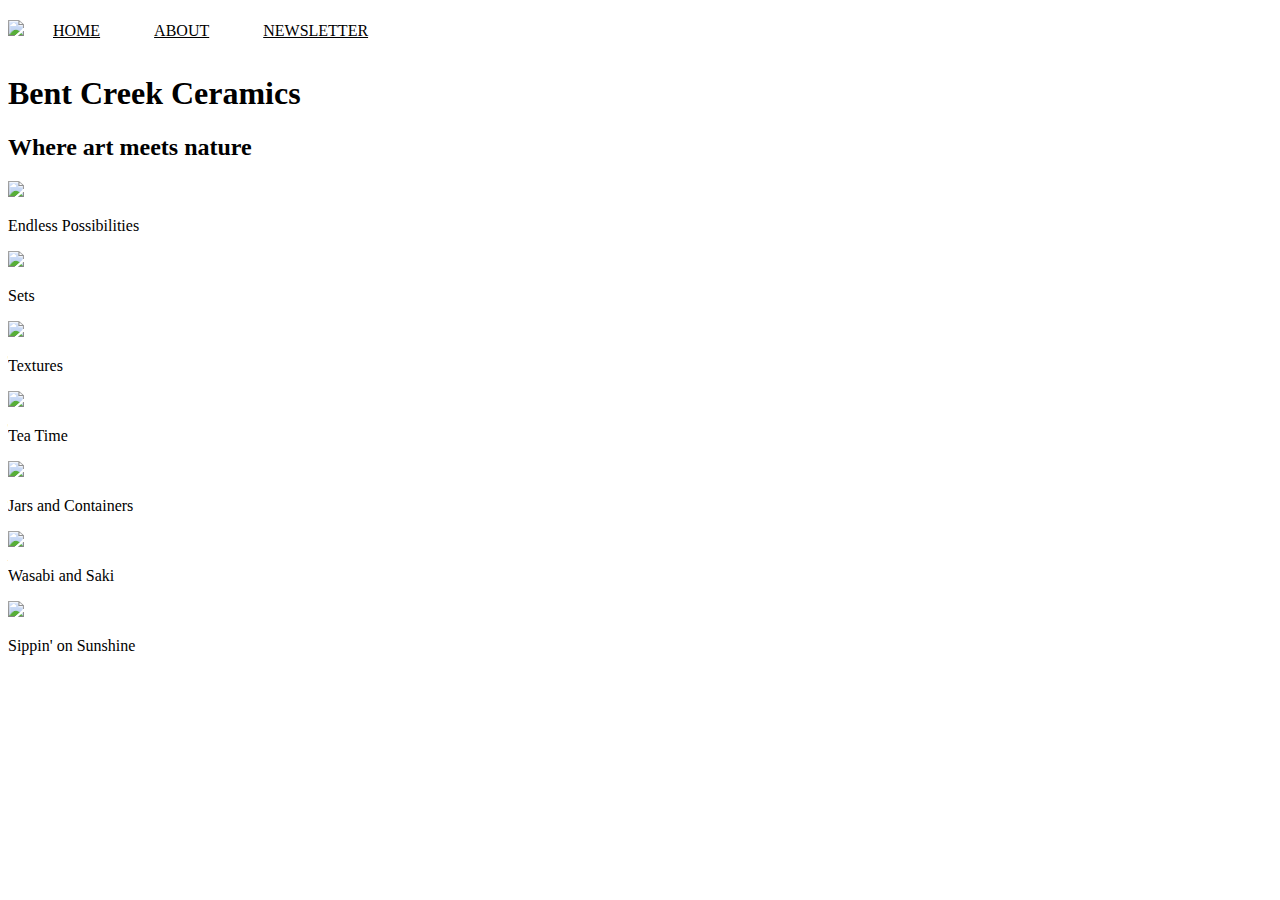
==== index.html @ 2353c99e "init" ====
<!DOCTYPE html>
<html>
<head>
    <meta charset="UTF-8">
    <title>Bent Creek Ceramics</title>
    <link href="https://fonts.googleapis.com/css?family=Merriweather:300,300i,400,400i,700|Roboto:300,300i,400,400i" rel="stylesheet">
    <link href= "styles.css" rel="stylesheet">
</head>

<body> 
    <div class="topnav" id="myTopnav">
        <img src = "/Users/erinwoody/TheIronYard/Week1/week-one-project/optimized/bent-creek-logo.png">
        <a href="#home">Home</a>
        <a href="#about">About</a>
        <a href="#newsletter">Newsletter</a>
    </div>
    
    <h1>Bent Creek Ceramics</h1>
    <h2>Where art meets nature</h2>

    <div class="image1" id="myImage1">
        <img src ="/Users/erinwoody/TheIronYard/Week1/week-one-project/optimized/product-1.jpg">
        <p>Endless Possibilities</p>
    </div>

    <div class="image2" id="myImage2">
        <img src ="/Users/erinwoody/TheIronYard/Week1/week-one-project/optimized/product-2.jpg">
        <p>Sets</p>
    </div>

    <div class="image3" id="myImage3">
        <img src ="/Users/erinwoody/TheIronYard/Week1/week-one-project/optimized/product-3.jpg">
        <p>Textures</p>
    </div>

    <div class="image4" id="myImage4">
        <img src ="/Users/erinwoody/TheIronYard/Week1/week-one-project/optimized/product-4.jpg">
        <p>Tea Time</p>
    </div>

    <div class="image5" id="myImage5">
        <img src ="/Users/erinwoody/TheIronYard/Week1/week-one-project/optimized/product-5.jpg">
        <p>Jars and Containers</p>
    </div>

    <div class="image6" id="myImage6">
        <img src ="/Users/erinwoody/TheIronYard/Week1/week-one-project/optimized/product-6.jpg">
        <p>Wasabi and Saki</p>
    </div>

    <div class="image7" id="myImage7">
        <img src ="/Users/erinwoody/TheIronYard/Week1/week-one-project/optimized/product-7.jpg">
        <p>Sippin' on Sunshine</p>
    </div>






















    

</body>
</html>
---- styles.css ----
/* font-family: 'Merriweather', serif;
font-family: 'Roboto', sans-serif; */

.topnav {
    background-color: white;
}

a:link {
    color: black;
    padding: 14px 25px;
    text-align: center; 
    display: inline-block;
    text-decoration: underline;
    text-transform: uppercase;

}

a:visited {
    color: #A09282;
}
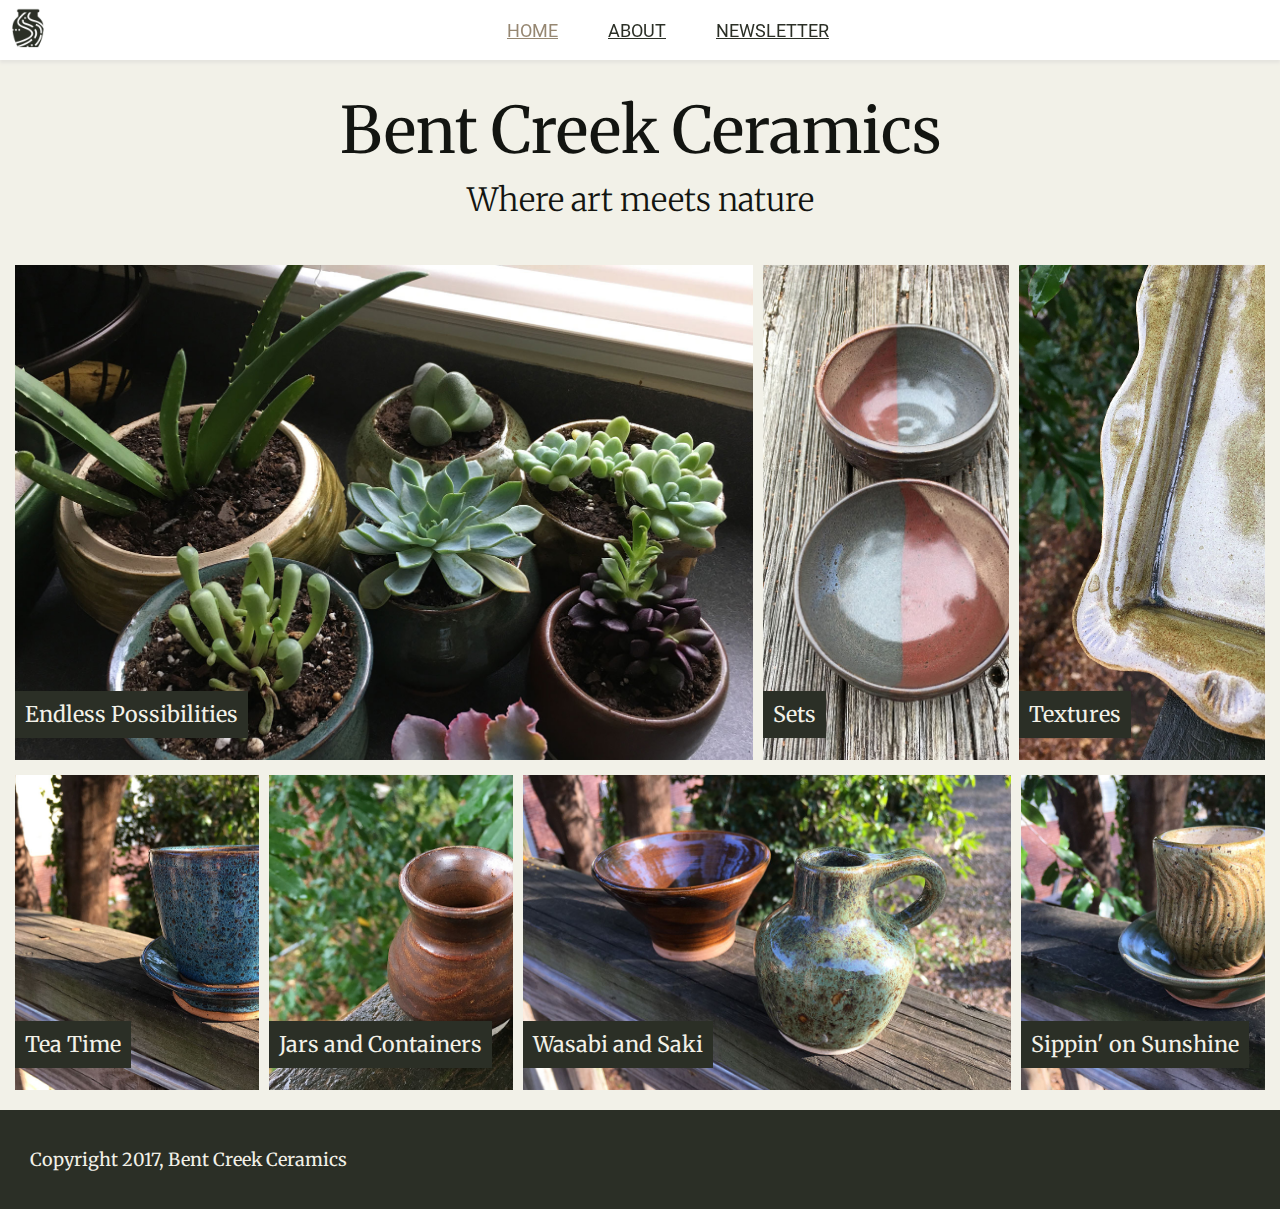
==== commit 230ba1b6: "added about and newsletter" ====
--- a/index.html
+++ b/index.html
@@ -1,80 +1,64 @@
 <!DOCTYPE html>
 <html>
+
 <head>
     <meta charset="UTF-8">
     <title>Bent Creek Ceramics</title>
     <link href="https://fonts.googleapis.com/css?family=Merriweather:300,300i,400,400i,700|Roboto:300,300i,400,400i" rel="stylesheet">
-    <link href= "styles.css" rel="stylesheet">
+    <link rel="stylesheet" type="text/css" href="styles.css">
+    <link rel="shortcut icon" href="images/favicon.png">
 </head>
 
-<body> 
-    <div class="topnav" id="myTopnav">
-        <img src = "/Users/erinwoody/TheIronYard/Week1/week-one-project/optimized/bent-creek-logo.png">
-        <a href="#home">Home</a>
-        <a href="#about">About</a>
-        <a href="#newsletter">Newsletter</a>
+<body>
+    <div class="container">
+        <header>
+            <nav class="nav-bar">
+                <div class="nav-logo">
+                    <img src="images/bent-creek-logo.png" id="logo" alt="logo">
+                </div>
+                <div class="nav-links">
+                    <a class="selected" href="index.html">Home</a>
+                    <a href="about.html">About</a>
+                    <a href="newsletter.html">Newsletter</a>
+                </div>
+            </nav>
+        </header>
+        <div class="main-content">
+            <h1>Bent Creek Ceramics</h1>
+
+            <h2>Where art meets nature</h2>
+            <div class="product-images">
+                <div class="row">
+                    <div class="box" id="product-1">
+                        <p>Endless Possibilities</p>
+                    </div>
+                    <div class="box" id="product-2">
+                        <p>Sets</p>
+                    </div>
+                    <div class="box" id="product-3">
+                        <p>Textures</p>
+                    </div>
+                </div>
+                <div class="row">
+                    <div class="sm-box" id="product-4">
+                        <p>Tea Time</p>
+                    </div>
+                    <div class="sm-box" id="product-5">
+                        <p>Jars and Containers</p>
+                    </div>
+                    <div class="sm-box" id="product-6">
+                        <p>Wasabi and Saki</p>
+                    </div>
+                    <div class="sm-box" id="product-7">
+                        <p>Sippin' on Sunshine</p>
+                    </div>
+                </div>
+            </div>
+        </div>
     </div>
-    
-    <h1>Bent Creek Ceramics</h1>
-    <h2>Where art meets nature</h2>
-
-    <div class="image1" id="myImage1">
-        <img src ="/Users/erinwoody/TheIronYard/Week1/week-one-project/optimized/product-1.jpg">
-        <p>Endless Possibilities</p>
+    <footer>
+        <p>Copyright 2017, Bent Creek Ceramics</p>
+    </footer>
     </div>
-
-    <div class="image2" id="myImage2">
-        <img src ="/Users/erinwoody/TheIronYard/Week1/week-one-project/optimized/product-2.jpg">
-        <p>Sets</p>
-    </div>
-
-    <div class="image3" id="myImage3">
-        <img src ="/Users/erinwoody/TheIronYard/Week1/week-one-project/optimized/product-3.jpg">
-        <p>Textures</p>
-    </div>
-
-    <div class="image4" id="myImage4">
-        <img src ="/Users/erinwoody/TheIronYard/Week1/week-one-project/optimized/product-4.jpg">
-        <p>Tea Time</p>
-    </div>
-
-    <div class="image5" id="myImage5">
-        <img src ="/Users/erinwoody/TheIronYard/Week1/week-one-project/optimized/product-5.jpg">
-        <p>Jars and Containers</p>
-    </div>
-
-    <div class="image6" id="myImage6">
-        <img src ="/Users/erinwoody/TheIronYard/Week1/week-one-project/optimized/product-6.jpg">
-        <p>Wasabi and Saki</p>
-    </div>
-
-    <div class="image7" id="myImage7">
-        <img src ="/Users/erinwoody/TheIronYard/Week1/week-one-project/optimized/product-7.jpg">
-        <p>Sippin' on Sunshine</p>
-    </div>
-
-
-
-
-
-
-
-
-
-
-
-
-
-
-
-
-
-
-
-
-
-
-    
-
 </body>
-</html>+</html>
--- a/styles.css
+++ b/styles.css
@@ -1,21 +1,395 @@
-/* font-family: 'Merriweather', serif;
-font-family: 'Roboto', sans-serif; */
+body {
+            background-color: #F2F1E8;
+            color: #131511;
+            margin: 60px auto 0 auto;
+            font-family: 'Roboto', sans-serif;
+            font-family: 'Merriweather', serif;
+            height: 100%;
+            font-size: 18px;
+        }
+        
+        .container {
+            /* flexbox goes here */
+            display: flex;
+            flex-direction: column;
+            flex-wrap: wrap;
+        }
+        /* HEADER AND NAV BAR STYLES HERE */
+        
+        header {
+            display: flex;
+            margin: 0;
+            width: 100%;
+        }
+        
+        nav {
+            /* offset-x | offset-y | blur-radius | color */
+            box-shadow: 0px 3px 3px #E5E4DF;
+        }
+        
+        .nav-bar {
+            background-color: #FFFFFF;
+            display: flex;
+            justify-content: space-between;
+            height: 60px;
+            flex: 1;
+            font-family: 'Roboto', sans-serif;
+            position: fixed;
+            top: 0;
+            width: 100%;
+        }
+        
+        .nav-bar a {
+            color: #2B2F26;
+            padding: 20px 25px;
+            text-transform: uppercase;
+        }
+        
+        .nav-logo img {
+            align-self: center;
+            width: 40px;
+            height: 40px;
+            margin: .5rem;
+        }
+        
+        .nav-bar a:hover {
+            transition: color 1s ease;
+            color: #CD5D67;
+        }
+        
+        a, a.selected, a:active {
+            color: #968772;
+        }
+        
+        .nav-links {
+            display: flex;
+            justify-content: center;
+            flex: 1;
+        }
+        /* HOME PAGE STYLING */
+        
+        .main-content h1, h2 {
+            width: 100%;
+            display: flex;
+            justify-content: center;
+        }
+        
+        h1 {
+            font-size: 4rem;
+            text-align: center;
+            font-weight: 400;
+            margin: 0 auto;
+            padding-top: 30px;
+            padding-bottom: 10px;
+        }
+        
+        h2 {
+            font-size: 2rem;
+            text-align: center;
+            font-weight: 200;
+            margin: 0 auto;
+            padding-bottom: 30px;
+        }
+        
+        .product-images p {
+            background-color: #2B2F26;
+            color: #F2F1E8;
+            padding: 10px;
+            align-self: flex-end;
+            font-size: 1.2em;
+        }
+        
+        #product-1 {
+            background-image: url(images/product-1.jpg);
+            background-size: cover;
+        }
+        
+        #product-2 {
+            background-image: url(images/product-2.jpg);
+            background-size: cover;
+        }
+        
+        #product-3 {
+            background-image: url(images/product-3.jpg);
+            background-size: cover;
+        }
+        
+        #product-4 {
+            background-image: url(images/product-4.jpg);
+            background-size: cover;
+        }
+        
+        #product-5 {
+            background-image: url(images/product-5.jpg);
+            background-size: cover;
+        }
+        
+        #product-6 {
+            background-image: url(images/product-6.jpg);
+            background-size: cover;
+        }
+        
+        #product-7 {
+            background-image: url(images/product-7.jpg);
+            background-size: cover;
+        }
+        
+        .product-images {
+            box-sizing: border-box;
+            width: 100%;
+            margin: 0 auto;
+            padding: 10px;
+        }
+        
+        .product-images .row {
+            display: flex;
+            justify-content: space-between;
+            margin-bottom: 5px;
+        }
+        
+        .box {
+            display: flex;
+            flex: 1;
+            height: 55vh;
+            margin: 5px;
+        }
+        
+        .box:first-child {
+            flex: 3;
+        }
+        
+        .sm-box {
+            display: flex;
+            flex: 1;
+            height: 35vh;
+            margin: 5px;
+        }
+        
+        .sm-box:nth-child(3) {
+            flex: 2;
+        }
+        /* ABOUT STYLES */
+        
+        .about-container h3 {
+            font-weight: lighter;
+            font-size: 30px;
+            margin: 40px 0 10px 0;
+        }
+        
+        .about-container:first-child h1 {
+            margin: 40px 0 60px 0;
+        }
+        
+        .sec1, .sec2, .sec3, .sec4 {
+            width: 65%;
+            margin: 0 auto;
+            line-height: 2.5rem;
+            font-size: 18.6px;
+        }
+        
+        .birdhouse img {
+            float: left;
+            margin: 10px 30px 20px 0;
+        }
+        
+        .sec1 a:hover {
+            transition: color .5s ease;
+            color: #967343;
+        }
+        
+        blockquote {
+            display: inline-block;
+            text-align: left;
+            width: 88%;
+            margin: 0 auto;
+            font-style: italic;
+            border-left: 2px solid #968772;
+            padding-left: 25px;
+            font-size: 18px;
+        }
+        
+        section h1 {
+            background-image: url(images/background-3.jpg);
+            color: white;
+            background-size: cover;
+            height: 40vh;
+            display: flex;
+            justify-content: center;
+            align-items: center;
+            background-position-y: -115px;
+            background-attachment: fixed;
+            background-position: center;
+            background-repeat: no-repeat;
+            background-size: cover;
+        }
+        
+        #stretch-image {
+            margin: 20px auto 10px auto;
+        }
+        
+        .sec2 {
+            padding: 10px;
+        }
+        
+        .sec2 p, .sec3 h1 {
+            margin: 0 auto;
+        }
+        
+        .facilities {
+            margin: 0 auto;
+            width: 65%;
+        }
+        
+        .sec3 {
+            display: flex;
+            flex-flow: row wrap;
+            height: 40vh;
+        }
+        
+        .sec3 p:first-child {
+            flex: 4;
+            height: 100%;
+            margin: 0 auto;
+            padding: 0 10px 0 0;
+            text-align: left;
+        }
+        
+        .sec3 aside {
+            display: flex;
+            flex-direction: column;
+            flex-wrap: wrap;
+            flex: 1;
+            align-self: center;
+            margin: 0 auto;
+            height: 90%;
+            width: 65%;
+        }
+        
+        .sec3 aside p {
+            font-size: 12px;
+            margin: 5px 5px;
+            line-height: 1.4rem;
+            width: 160px;
+            align-self: center;
+        }
+        
+        .sec3 aside img {
+            margin: 0 auto;
+            padding: 10px;
+        }
+        
+        .sec4 {
+            margin: 0 auto 50px auto;
+        }
+        
+        .sec4 h3 {
+            margin-top: 10px;
+        }
+        
+        table {
+            border-collapse: collapse;
+        }
+        
+        table, th, td {
+            border: 1px solid black;
+            padding: 10px;
+        }
+        
+        table tr:first-child {
+            text-align: center;
+        }
+        
+        table tr:nth-child(even) {
+            background-color: #E8E0D0;
+        }
+        /* NEWSLETTER STYLES */
+        
+        @viewport {
+            min-height: 60vh;
+        }
+        
+        #news-body {
+            background-image: url("images/background-2.jpg");
+            background-size: cover;
+            background-repeat: no-repeat;
+            display: flex;
+            height: 91.5vh;
+            flex-direction: column;
+        }
+        
+        .news {
+            height: 65vh;
+            width: 80%;
+            display: flex;
+            justify-content: center;
+            align-items: center;
+            margin: 0 auto;
+        }
+        
+        .news-container {
+            flex: 1;
+        }
+        
+        .form {
+            background-color: white;
+            display: flex;
+            flex-direction: column;
+            justify-content: center;
+            align-self: center;
+            width: 60%;
+            text-align: center;
+            margin: 0 auto;
+            padding: 15px 15px 0 15px;
+            height: 50vh;
+        }
+        
+        .form h1 {
+            font-weight: lighter;
+            font-size: 30px;
+            padding-top: 10px;
+        }
+        
+        .form p {
+            font-size: 20px;
+            margin: 10px auto;
+        }
+        
+        input {
+            border: none;
+            border-bottom: 2px solid #968772;
+            padding: 20px 0 0 0;
+            outline: none;
+            margin: 10px 0 0 0;
+            font-size: 18px;
+            width: 93%;
+            align-self: center;
+        }
+        
+        input:focus {
+            border: none;
+            border-bottom: 2px solid #967343;
+            outline: none;
+            transition: color 1s ease;
+        }
+        
+        input#signupButton {
+            background-color: #968772;
+            color: #F2F1E8;
+            width: 130px;
+            padding: 15px;
+            margin: 30px auto 0 auto;
+        }
+        
+        input#signupButton:hover {
+            background-color: #967343;
+            color: #FFFFFF;
+        }
+        /* footer styles */
+        
+        footer {
+            background-color: #2B2F26;
+            color: #F2F1E8;
+            padding: 20px;
+            padding-left: 30px;
+        }
 
-.topnav {
-    background-color: white;
-}
-
-a:link {
-    color: black;
-    padding: 14px 25px;
-    text-align: center; 
-    display: inline-block;
-    text-decoration: underline;
-    text-transform: uppercase;
-
-}
-
-a:visited {
-    color: #A09282;
-}
-
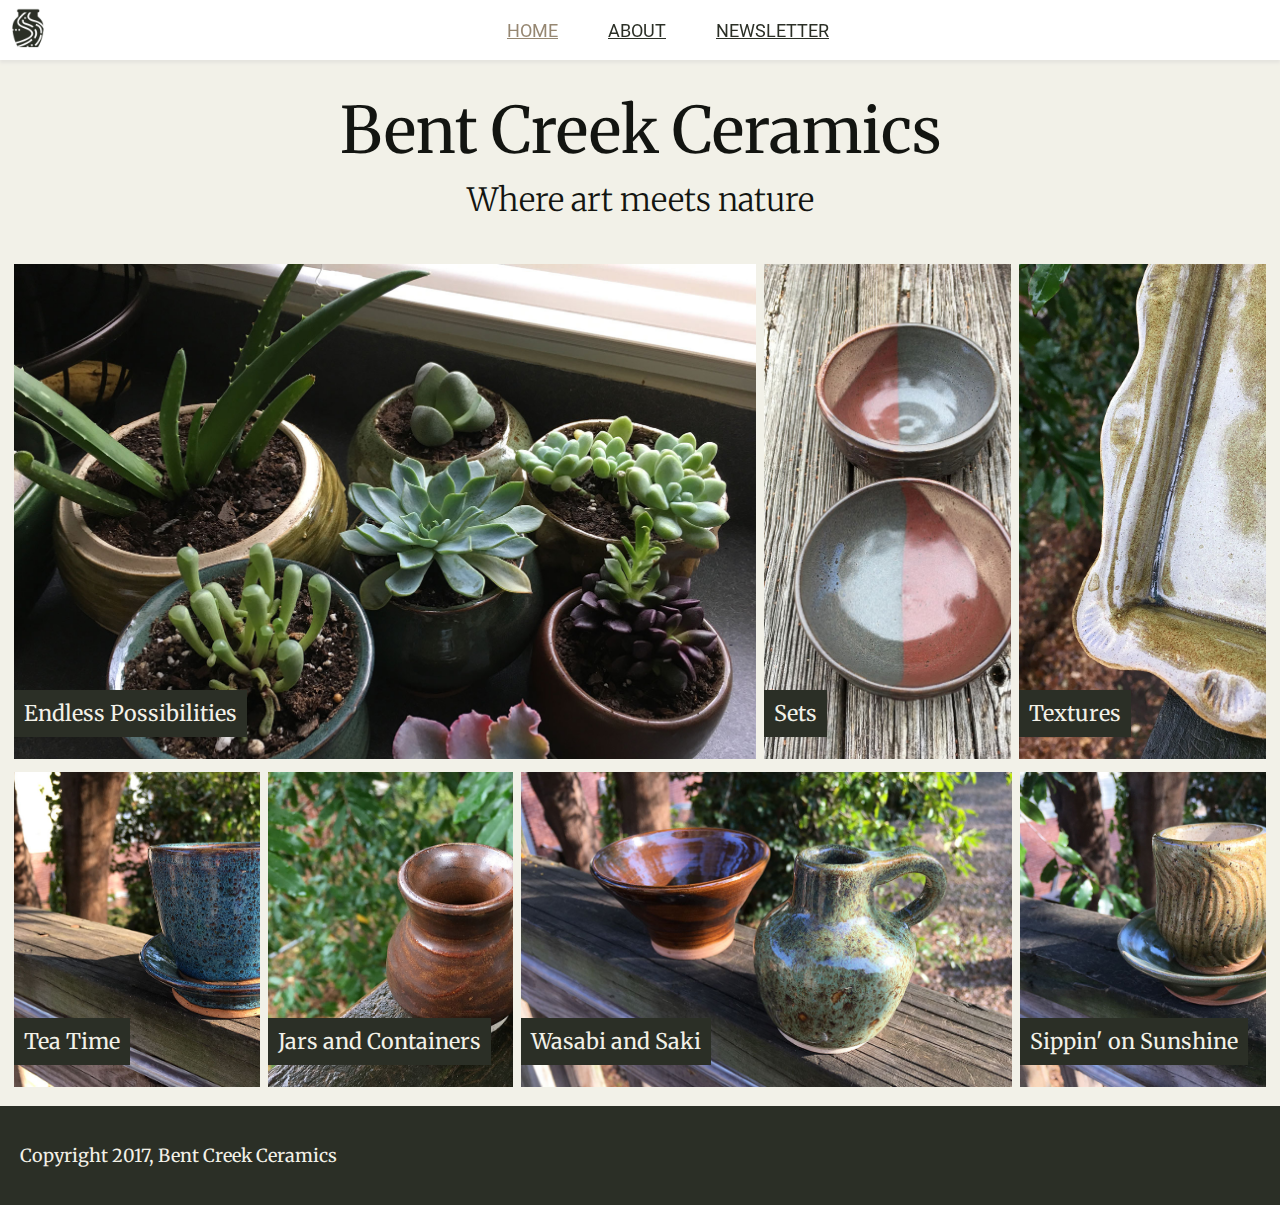
==== commit a0c239ad: "css changes" ====
--- a/index.html
+++ b/index.html
@@ -23,42 +23,45 @@
                 </div>
             </nav>
         </header>
+
         <div class="main-content">
+
             <h1>Bent Creek Ceramics</h1>
+            <h2>Where art meets nature</h2>
 
-            <h2>Where art meets nature</h2>
             <div class="product-images">
                 <div class="row">
-                    <div class="box" id="product-1">
+                    <div class="box1" id="image1">
                         <p>Endless Possibilities</p>
                     </div>
-                    <div class="box" id="product-2">
+                    <div class="box1" id="image2">
                         <p>Sets</p>
                     </div>
-                    <div class="box" id="product-3">
+                    <div class="box1" id="image3">
                         <p>Textures</p>
                     </div>
                 </div>
+
                 <div class="row">
-                    <div class="sm-box" id="product-4">
+                    <div class="box2" id="image4">
                         <p>Tea Time</p>
                     </div>
-                    <div class="sm-box" id="product-5">
+                    <div class="box2" id="image5">
                         <p>Jars and Containers</p>
                     </div>
-                    <div class="sm-box" id="product-6">
+                    <div class="box2" id="image6">
                         <p>Wasabi and Saki</p>
                     </div>
-                    <div class="sm-box" id="product-7">
+                    <div class="box2" id="image7">
                         <p>Sippin' on Sunshine</p>
                     </div>
                 </div>
             </div>
         </div>
     </div>
-    <footer>
-        <p>Copyright 2017, Bent Creek Ceramics</p>
-    </footer>
-    </div>
-</body>
+            <footer>
+                <p>Copyright 2017, Bent Creek Ceramics</p>
+            </footer>
+        </div>
+    </body>
 </html>
--- a/styles.css
+++ b/styles.css
@@ -1,41 +1,45 @@
-body {
+        body {
             background-color: #F2F1E8;
             color: #131511;
             margin: 60px auto 0 auto;
+            font-size: 18px;
+            height: 100%;
             font-family: 'Roboto', sans-serif;
             font-family: 'Merriweather', serif;
-            height: 100%;
-            font-size: 18px;
         }
         
         .container {
-            /* flexbox goes here */
-            display: flex;
+            display: flex;
+            flex-wrap: wrap;
             flex-direction: column;
-            flex-wrap: wrap;
-        }
-        /* HEADER AND NAV BAR STYLES HERE */
+        }
         
         header {
+            width: 100%;
             display: flex;
             margin: 0;
-            width: 100%;
         }
         
         nav {
-            /* offset-x | offset-y | blur-radius | color */
             box-shadow: 0px 3px 3px #E5E4DF;
         }
+
+        .nav-logo img {
+            align-self: center;
+            margin: .5rem;
+            height: 40px;
+            width: 40px;
+        }
         
         .nav-bar {
+            display: flex;
+            justify-content: space-between;
+            top: 0;
+            flex: 1;
+            font-family: 'Roboto', sans-serif;
+            height: 60px;
+            position: fixed;
             background-color: #FFFFFF;
-            display: flex;
-            justify-content: space-between;
-            height: 60px;
-            flex: 1;
-            font-family: 'Roboto', sans-serif;
-            position: fixed;
-            top: 0;
             width: 100%;
         }
         
@@ -45,28 +49,21 @@
             text-transform: uppercase;
         }
         
-        .nav-logo img {
-            align-self: center;
-            width: 40px;
-            height: 40px;
-            margin: .5rem;
-        }
-        
+        .nav-links {
+            display: flex;
+            flex: 1;
+            justify-content: center;
+        }
+
         .nav-bar a:hover {
+            color: #CD5D67;
             transition: color 1s ease;
-            color: #CD5D67;
         }
         
         a, a.selected, a:active {
             color: #968772;
         }
         
-        .nav-links {
-            display: flex;
-            justify-content: center;
-            flex: 1;
-        }
-        /* HOME PAGE STYLING */
         
         .main-content h1, h2 {
             width: 100%;
@@ -75,122 +72,120 @@
         }
         
         h1 {
+            font-weight: 400;
+            margin: 0 auto;
             font-size: 4rem;
             text-align: center;
-            font-weight: 400;
-            margin: 0 auto;
             padding-top: 30px;
             padding-bottom: 10px;
         }
         
         h2 {
+            font-weight: 200;
             font-size: 2rem;
             text-align: center;
-            font-weight: 200;
             margin: 0 auto;
             padding-bottom: 30px;
+        }
+        
+            /* Images  */
+        
+        #image1 {
+            background-image: url(images/product-1.jpg);
+            background-size: cover;
+        }
+        
+        #image2 {
+            background-image: url(images/product-2.jpg);
+            background-size: cover;
+        }
+        
+        #image3 {
+            background-image: url(images/product-3.jpg);
+            background-size: cover;
+        }
+        
+        #image4 {
+            background-image: url(images/product-4.jpg);
+            background-size: cover;
+        }
+        
+        #image5 {
+            background-image: url(images/product-5.jpg);
+            background-size: cover;
+        }
+        
+        #image6 {
+            background-image: url(images/product-6.jpg);
+            background-size: cover;
+        }
+        
+        #image7 {
+            background-image: url(images/product-7.jpg);
+            background-size: cover;
         }
         
         .product-images p {
             background-color: #2B2F26;
+            font-size: 1.2em;
+            align-self: flex-end;
+            padding: 10px;
             color: #F2F1E8;
-            padding: 10px;
-            align-self: flex-end;
-            font-size: 1.2em;
-        }
-        
-        #product-1 {
-            background-image: url(images/product-1.jpg);
-            background-size: cover;
-        }
-        
-        #product-2 {
-            background-image: url(images/product-2.jpg);
-            background-size: cover;
-        }
-        
-        #product-3 {
-            background-image: url(images/product-3.jpg);
-            background-size: cover;
-        }
-        
-        #product-4 {
-            background-image: url(images/product-4.jpg);
-            background-size: cover;
-        }
-        
-        #product-5 {
-            background-image: url(images/product-5.jpg);
-            background-size: cover;
-        }
-        
-        #product-6 {
-            background-image: url(images/product-6.jpg);
-            background-size: cover;
-        }
-        
-        #product-7 {
-            background-image: url(images/product-7.jpg);
-            background-size: cover;
-        }
-        
-        .product-images {
-            box-sizing: border-box;
-            width: 100%;
-            margin: 0 auto;
-            padding: 10px;
-        }
-        
+        }
+
         .product-images .row {
             display: flex;
             justify-content: space-between;
             margin-bottom: 5px;
         }
-        
-        .box {
+
+        .product-images {
+            padding: 10px;
+            width: 100%;
+            box-sizing: border-box;
+            margin: 0 auto;
+        }
+        
+        .box1 {
             display: flex;
             flex: 1;
             height: 55vh;
-            margin: 5px;
-        }
-        
-        .box:first-child {
+            margin: 4px;
+        }
+        
+        .box1:first-child {
             flex: 3;
         }
         
-        .sm-box {
+        .box2 {
             display: flex;
             flex: 1;
             height: 35vh;
-            margin: 5px;
-        }
-        
-        .sm-box:nth-child(3) {
+            margin: 4px;
+        }
+        
+        .box2:nth-child(3) {
             flex: 2;
         }
-        /* ABOUT STYLES */
+        /* ~~~~~~~~~~~~~~~~~~~~~~~~~~~~~~~~~About~~~~~~~~~~~~~~~~~~~~~~~~~~~~~~~~~~~~~~~~~~~~ */
+        
+        .section1, .section2, .section3, .section4 {
+            width: 65%;
+            font-size: 18px;
+            line-height: 2.5rem;
+            margin: 0 auto;
+        }
+        
+        .about-container:first-child h1 {
+            margin: 40px 0 60px 0;
+        }
         
         .about-container h3 {
+            margin: 40px 0 10px 0;
             font-weight: lighter;
             font-size: 30px;
-            margin: 40px 0 10px 0;
-        }
-        
-        .about-container:first-child h1 {
-            margin: 40px 0 60px 0;
-        }
-        
-        .sec1, .sec2, .sec3, .sec4 {
-            width: 65%;
-            margin: 0 auto;
-            line-height: 2.5rem;
-            font-size: 18.6px;
-        }
-        
-        .birdhouse img {
-            float: left;
-            margin: 10px 30px 20px 0;
-        }
+        }
+        
         
         .sec1 a:hover {
             transition: color .5s ease;
@@ -198,40 +193,45 @@
         }
         
         blockquote {
+            font-size: 18px;
             display: inline-block;
             text-align: left;
             width: 88%;
-            margin: 0 auto;
+            padding-left: 25px;
+            margin: 0 auto;
+            border-left: 2px solid #968772;
             font-style: italic;
-            border-left: 2px solid #968772;
-            padding-left: 25px;
-            font-size: 18px;
         }
         
         section h1 {
             background-image: url(images/background-3.jpg);
             color: white;
-            background-size: cover;
             height: 40vh;
-            display: flex;
-            justify-content: center;
-            align-items: center;
-            background-position-y: -115px;
-            background-attachment: fixed;
+            background-size: cover;
             background-position: center;
             background-repeat: no-repeat;
-            background-size: cover;
-        }
-        
-        #stretch-image {
+            background-attachment: fixed;
+            background-size: cover;
+            display: flex;
+            background-position-y: -115px;
+            justify-content: center;
+            align-items: center;
+        }
+        
+        .birdhouse img {
+            margin: 10px 30px 20px 0;
+            float: left;
+        }
+
+        #img {
             margin: 20px auto 10px auto;
         }
         
-        .sec2 {
-            padding: 10px;
-        }
-        
-        .sec2 p, .sec3 h1 {
+        .section2 {
+            padding: 10px;
+        }
+        
+        .section2 p, .section3 h1 {
             margin: 0 auto;
         }
         
@@ -240,156 +240,156 @@
             width: 65%;
         }
         
-        .sec3 {
+        .section3 {
             display: flex;
             flex-flow: row wrap;
             height: 40vh;
         }
         
-        .sec3 p:first-child {
+        .section3 p:first-child {
             flex: 4;
+            text-align: left;
             height: 100%;
-            margin: 0 auto;
             padding: 0 10px 0 0;
-            text-align: left;
-        }
-        
-        .sec3 aside {
+            margin: 0 auto;
+        }
+        
+        .section3 aside {
             display: flex;
             flex-direction: column;
             flex-wrap: wrap;
             flex: 1;
-            align-self: center;
-            margin: 0 auto;
+            width: 65%;
             height: 90%;
-            width: 65%;
-        }
-        
-        .sec3 aside p {
+            align-self: center;
+            margin: 0 auto;
+        }
+        
+        .section3 aside p {
             font-size: 12px;
+            align-self: center;
             margin: 5px 5px;
+            width: 160px;
             line-height: 1.4rem;
-            width: 160px;
-            align-self: center;
-        }
-        
-        .sec3 aside img {
-            margin: 0 auto;
-            padding: 10px;
-        }
-        
-        .sec4 {
+        }
+        
+        .section3 aside img {
+            padding: 10px;
+            margin: 0 auto;
+        }
+        
+        .section4 {
             margin: 0 auto 50px auto;
         }
         
-        .sec4 h3 {
+        .section4 h3 {
             margin-top: 10px;
+        }
+
+        table, th, td {
+            border: 1px solid black;
+            padding: 10px;
         }
         
         table {
             border-collapse: collapse;
         }
         
-        table, th, td {
-            border: 1px solid black;
-            padding: 10px;
+        table tr:nth-child(even) {
+            background-color: #E8E0D0;
         }
         
         table tr:first-child {
             text-align: center;
         }
         
-        table tr:nth-child(even) {
-            background-color: #E8E0D0;
-        }
-        /* NEWSLETTER STYLES */
         
         @viewport {
             min-height: 60vh;
         }
         
-        #news-body {
-            background-image: url("images/background-2.jpg");
-            background-size: cover;
-            background-repeat: no-repeat;
-            display: flex;
-            height: 91.5vh;
-            flex-direction: column;
-        }
-        
+        .news-container {
+            flex: 1;
+        }
+
         .news {
             height: 65vh;
             width: 80%;
-            display: flex;
-            justify-content: center;
+            margin: 0 auto;
             align-items: center;
-            margin: 0 auto;
-        }
-        
-        .news-container {
-            flex: 1;
+            display: flex;
+            justify-content: center;
+        }
+
+        #newsletter {
+            background-image: url("images/background-2.jpg");
+            flex-direction: column;
+            height: 91.5vh;
+            background-size: cover;
+            background-repeat: no-repeat;
+            display: flex;
         }
         
         .form {
             background-color: white;
             display: flex;
+            height: 50vh;
+            width: 60%;
+            padding: 15px 15px 0 15px;
+            margin: 0 auto;
             flex-direction: column;
             justify-content: center;
             align-self: center;
-            width: 60%;
             text-align: center;
-            margin: 0 auto;
-            padding: 15px 15px 0 15px;
-            height: 50vh;
-        }
-        
-        .form h1 {
-            font-weight: lighter;
-            font-size: 30px;
-            padding-top: 10px;
-        }
-        
+        }
+
         .form p {
             font-size: 20px;
             margin: 10px auto;
+        }
+        
+        .form h1 {
+            padding-top: 10px;
+            font-size: 30px;
+            font-weight: lighter;
         }
         
         input {
             border: none;
             border-bottom: 2px solid #968772;
             padding: 20px 0 0 0;
+            align-self: center;
             outline: none;
+            width: 90%;
+            font-size: 18px;
             margin: 10px 0 0 0;
-            font-size: 18px;
-            width: 93%;
-            align-self: center;
-        }
-        
-        input:focus {
-            border: none;
-            border-bottom: 2px solid #967343;
-            outline: none;
-            transition: color 1s ease;
-        }
-        
+        }
         input#signupButton {
             background-color: #968772;
+            padding: 15px;
+            width: 130px;
+            margin: 30px auto 0 auto;
             color: #F2F1E8;
-            width: 130px;
-            padding: 15px;
-            margin: 30px auto 0 auto;
         }
         
         input#signupButton:hover {
             background-color: #967343;
             color: #FFFFFF;
         }
-        /* footer styles */
+        
+        input:focus {
+            border: none;
+            transition: color 1s ease;
+            outline: none;
+            border-bottom: 2px solid #967343;
+        }
+        
+        /*~~~~~~~~~~~~~~~~~~~~~~~~~~~~~~~~~~ footer~~~~~~~~~~~~~~~~~~~~~~~~~~~~~~~~~~~~~~~~~~~~~ */
         
         footer {
             background-color: #2B2F26;
+            padding-left: 30px;
+            padding: 20px;
             color: #F2F1E8;
-            padding: 20px;
-            padding-left: 30px;
-        }
-
+        }
+
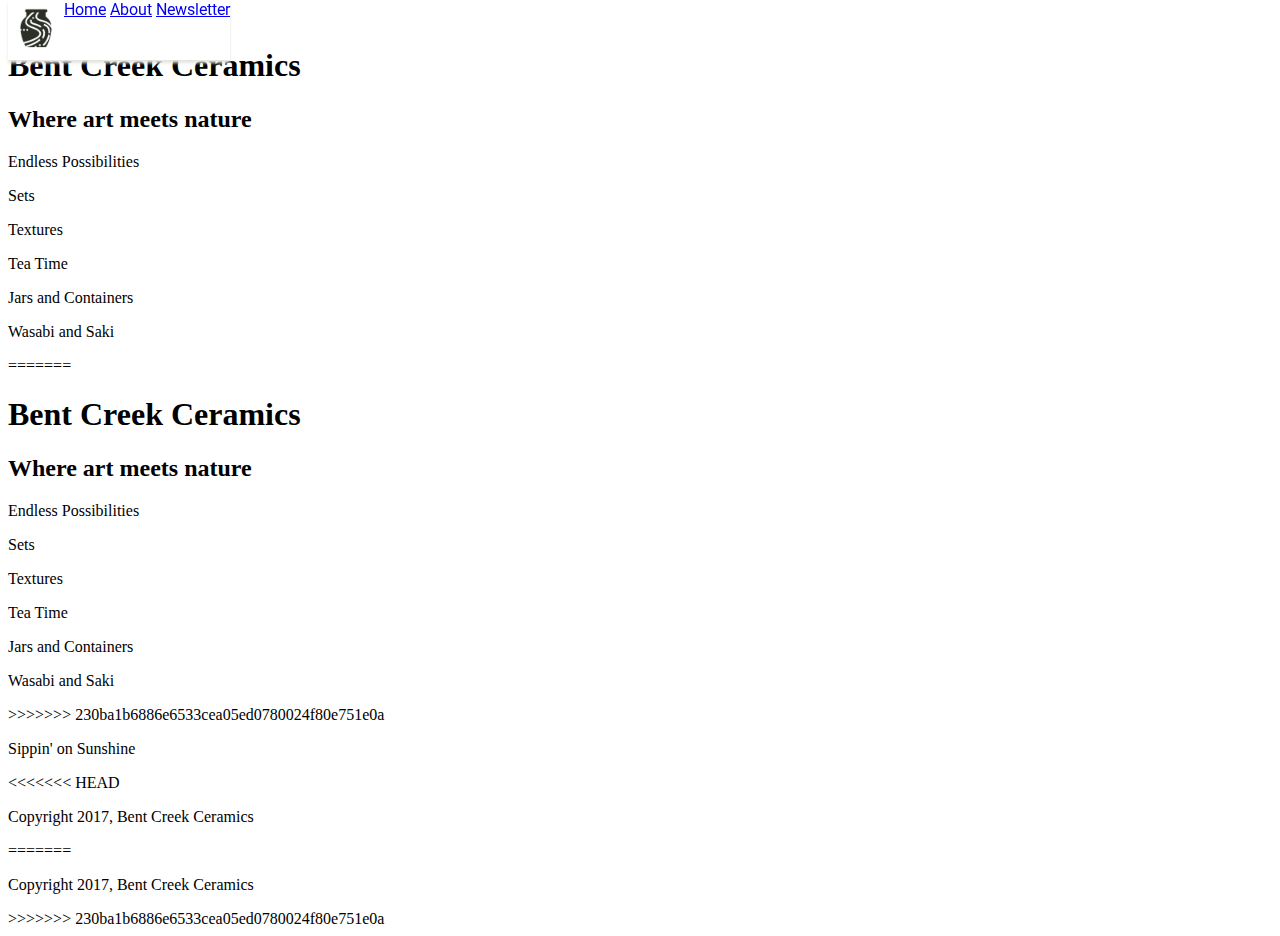
==== commit fa5e0c48: "merge" ====
--- a/index.html
+++ b/index.html
@@ -23,6 +23,7 @@
                 </div>
             </nav>
         </header>
+<<<<<<< HEAD
 
         <div class="main-content">
 
@@ -53,15 +54,52 @@
                         <p>Wasabi and Saki</p>
                     </div>
                     <div class="box2" id="image7">
+=======
+        <div class="main-content">
+            <h1>Bent Creek Ceramics</h1>
+
+            <h2>Where art meets nature</h2>
+            <div class="product-images">
+                <div class="row">
+                    <div class="box" id="product-1">
+                        <p>Endless Possibilities</p>
+                    </div>
+                    <div class="box" id="product-2">
+                        <p>Sets</p>
+                    </div>
+                    <div class="box" id="product-3">
+                        <p>Textures</p>
+                    </div>
+                </div>
+                <div class="row">
+                    <div class="sm-box" id="product-4">
+                        <p>Tea Time</p>
+                    </div>
+                    <div class="sm-box" id="product-5">
+                        <p>Jars and Containers</p>
+                    </div>
+                    <div class="sm-box" id="product-6">
+                        <p>Wasabi and Saki</p>
+                    </div>
+                    <div class="sm-box" id="product-7">
+>>>>>>> 230ba1b6886e6533cea05ed0780024f80e751e0a
                         <p>Sippin' on Sunshine</p>
                     </div>
                 </div>
             </div>
         </div>
     </div>
+<<<<<<< HEAD
             <footer>
                 <p>Copyright 2017, Bent Creek Ceramics</p>
             </footer>
         </div>
     </body>
+=======
+    <footer>
+        <p>Copyright 2017, Bent Creek Ceramics</p>
+    </footer>
+    </div>
+</body>
+>>>>>>> 230ba1b6886e6533cea05ed0780024f80e751e0a
 </html>
--- a/styles.css
+++ b/styles.css
@@ -1,3 +1,4 @@
+<<<<<<< HEAD
         body {
             background-color: #F2F1E8;
             color: #131511;
@@ -40,6 +41,46 @@
             height: 60px;
             position: fixed;
             background-color: #FFFFFF;
+=======
+body {
+            background-color: #F2F1E8;
+            color: #131511;
+            margin: 60px auto 0 auto;
+            font-family: 'Roboto', sans-serif;
+            font-family: 'Merriweather', serif;
+            height: 100%;
+            font-size: 18px;
+        }
+        
+        .container {
+            /* flexbox goes here */
+            display: flex;
+            flex-direction: column;
+            flex-wrap: wrap;
+        }
+        /* HEADER AND NAV BAR STYLES HERE */
+        
+        header {
+            display: flex;
+            margin: 0;
+            width: 100%;
+        }
+        
+        nav {
+            /* offset-x | offset-y | blur-radius | color */
+            box-shadow: 0px 3px 3px #E5E4DF;
+        }
+        
+        .nav-bar {
+            background-color: #FFFFFF;
+            display: flex;
+            justify-content: space-between;
+            height: 60px;
+            flex: 1;
+            font-family: 'Roboto', sans-serif;
+            position: fixed;
+            top: 0;
+>>>>>>> 230ba1b6886e6533cea05ed0780024f80e751e0a
             width: 100%;
         }
         
@@ -49,6 +90,7 @@
             text-transform: uppercase;
         }
         
+<<<<<<< HEAD
         .nav-links {
             display: flex;
             flex: 1;
@@ -58,12 +100,33 @@
         .nav-bar a:hover {
             color: #CD5D67;
             transition: color 1s ease;
+=======
+        .nav-logo img {
+            align-self: center;
+            width: 40px;
+            height: 40px;
+            margin: .5rem;
+        }
+        
+        .nav-bar a:hover {
+            transition: color 1s ease;
+            color: #CD5D67;
+>>>>>>> 230ba1b6886e6533cea05ed0780024f80e751e0a
         }
         
         a, a.selected, a:active {
             color: #968772;
         }
         
+<<<<<<< HEAD
+=======
+        .nav-links {
+            display: flex;
+            justify-content: center;
+            flex: 1;
+        }
+        /* HOME PAGE STYLING */
+>>>>>>> 230ba1b6886e6533cea05ed0780024f80e751e0a
         
         .main-content h1, h2 {
             width: 100%;
@@ -72,59 +135,109 @@
         }
         
         h1 {
+<<<<<<< HEAD
             font-weight: 400;
             margin: 0 auto;
             font-size: 4rem;
             text-align: center;
+=======
+            font-size: 4rem;
+            text-align: center;
+            font-weight: 400;
+            margin: 0 auto;
+>>>>>>> 230ba1b6886e6533cea05ed0780024f80e751e0a
             padding-top: 30px;
             padding-bottom: 10px;
         }
         
         h2 {
+<<<<<<< HEAD
             font-weight: 200;
             font-size: 2rem;
             text-align: center;
+=======
+            font-size: 2rem;
+            text-align: center;
+            font-weight: 200;
+>>>>>>> 230ba1b6886e6533cea05ed0780024f80e751e0a
             margin: 0 auto;
             padding-bottom: 30px;
         }
         
+<<<<<<< HEAD
             /* Images  */
         
         #image1 {
+=======
+        .product-images p {
+            background-color: #2B2F26;
+            color: #F2F1E8;
+            padding: 10px;
+            align-self: flex-end;
+            font-size: 1.2em;
+        }
+        
+        #product-1 {
+>>>>>>> 230ba1b6886e6533cea05ed0780024f80e751e0a
             background-image: url(images/product-1.jpg);
             background-size: cover;
         }
         
+<<<<<<< HEAD
         #image2 {
+=======
+        #product-2 {
+>>>>>>> 230ba1b6886e6533cea05ed0780024f80e751e0a
             background-image: url(images/product-2.jpg);
             background-size: cover;
         }
         
+<<<<<<< HEAD
         #image3 {
+=======
+        #product-3 {
+>>>>>>> 230ba1b6886e6533cea05ed0780024f80e751e0a
             background-image: url(images/product-3.jpg);
             background-size: cover;
         }
         
+<<<<<<< HEAD
         #image4 {
+=======
+        #product-4 {
+>>>>>>> 230ba1b6886e6533cea05ed0780024f80e751e0a
             background-image: url(images/product-4.jpg);
             background-size: cover;
         }
         
+<<<<<<< HEAD
         #image5 {
+=======
+        #product-5 {
+>>>>>>> 230ba1b6886e6533cea05ed0780024f80e751e0a
             background-image: url(images/product-5.jpg);
             background-size: cover;
         }
         
+<<<<<<< HEAD
         #image6 {
+=======
+        #product-6 {
+>>>>>>> 230ba1b6886e6533cea05ed0780024f80e751e0a
             background-image: url(images/product-6.jpg);
             background-size: cover;
         }
         
+<<<<<<< HEAD
         #image7 {
+=======
+        #product-7 {
+>>>>>>> 230ba1b6886e6533cea05ed0780024f80e751e0a
             background-image: url(images/product-7.jpg);
             background-size: cover;
         }
         
+<<<<<<< HEAD
         .product-images p {
             background-color: #2B2F26;
             font-size: 1.2em;
@@ -133,11 +246,21 @@
             color: #F2F1E8;
         }
 
+=======
+        .product-images {
+            box-sizing: border-box;
+            width: 100%;
+            margin: 0 auto;
+            padding: 10px;
+        }
+        
+>>>>>>> 230ba1b6886e6533cea05ed0780024f80e751e0a
         .product-images .row {
             display: flex;
             justify-content: space-between;
             margin-bottom: 5px;
         }
+<<<<<<< HEAD
 
         .product-images {
             padding: 10px;
@@ -174,18 +297,62 @@
             font-size: 18px;
             line-height: 2.5rem;
             margin: 0 auto;
+=======
+        
+        .box {
+            display: flex;
+            flex: 1;
+            height: 55vh;
+            margin: 5px;
+        }
+        
+        .box:first-child {
+            flex: 3;
+        }
+        
+        .sm-box {
+            display: flex;
+            flex: 1;
+            height: 35vh;
+            margin: 5px;
+        }
+        
+        .sm-box:nth-child(3) {
+            flex: 2;
+        }
+        /* ABOUT STYLES */
+        
+        .about-container h3 {
+            font-weight: lighter;
+            font-size: 30px;
+            margin: 40px 0 10px 0;
+>>>>>>> 230ba1b6886e6533cea05ed0780024f80e751e0a
         }
         
         .about-container:first-child h1 {
             margin: 40px 0 60px 0;
         }
         
+<<<<<<< HEAD
         .about-container h3 {
             margin: 40px 0 10px 0;
             font-weight: lighter;
             font-size: 30px;
         }
         
+=======
+        .sec1, .sec2, .sec3, .sec4 {
+            width: 65%;
+            margin: 0 auto;
+            line-height: 2.5rem;
+            font-size: 18.6px;
+        }
+        
+        .birdhouse img {
+            float: left;
+            margin: 10px 30px 20px 0;
+        }
+>>>>>>> 230ba1b6886e6533cea05ed0780024f80e751e0a
         
         .sec1 a:hover {
             transition: color .5s ease;
@@ -193,6 +360,7 @@
         }
         
         blockquote {
+<<<<<<< HEAD
             font-size: 18px;
             display: inline-block;
             text-align: left;
@@ -201,11 +369,22 @@
             margin: 0 auto;
             border-left: 2px solid #968772;
             font-style: italic;
+=======
+            display: inline-block;
+            text-align: left;
+            width: 88%;
+            margin: 0 auto;
+            font-style: italic;
+            border-left: 2px solid #968772;
+            padding-left: 25px;
+            font-size: 18px;
+>>>>>>> 230ba1b6886e6533cea05ed0780024f80e751e0a
         }
         
         section h1 {
             background-image: url(images/background-3.jpg);
             color: white;
+<<<<<<< HEAD
             height: 40vh;
             background-size: cover;
             background-position: center;
@@ -232,6 +411,29 @@
         }
         
         .section2 p, .section3 h1 {
+=======
+            background-size: cover;
+            height: 40vh;
+            display: flex;
+            justify-content: center;
+            align-items: center;
+            background-position-y: -115px;
+            background-attachment: fixed;
+            background-position: center;
+            background-repeat: no-repeat;
+            background-size: cover;
+        }
+        
+        #stretch-image {
+            margin: 20px auto 10px auto;
+        }
+        
+        .sec2 {
+            padding: 10px;
+        }
+        
+        .sec2 p, .sec3 h1 {
+>>>>>>> 230ba1b6886e6533cea05ed0780024f80e751e0a
             margin: 0 auto;
         }
         
@@ -240,12 +442,17 @@
             width: 65%;
         }
         
+<<<<<<< HEAD
         .section3 {
+=======
+        .sec3 {
+>>>>>>> 230ba1b6886e6533cea05ed0780024f80e751e0a
             display: flex;
             flex-flow: row wrap;
             height: 40vh;
         }
         
+<<<<<<< HEAD
         .section3 p:first-child {
             flex: 4;
             text-align: left;
@@ -255,10 +462,22 @@
         }
         
         .section3 aside {
+=======
+        .sec3 p:first-child {
+            flex: 4;
+            height: 100%;
+            margin: 0 auto;
+            padding: 0 10px 0 0;
+            text-align: left;
+        }
+        
+        .sec3 aside {
+>>>>>>> 230ba1b6886e6533cea05ed0780024f80e751e0a
             display: flex;
             flex-direction: column;
             flex-wrap: wrap;
             flex: 1;
+<<<<<<< HEAD
             width: 65%;
             height: 90%;
             align-self: center;
@@ -290,24 +509,66 @@
             border: 1px solid black;
             padding: 10px;
         }
+=======
+            align-self: center;
+            margin: 0 auto;
+            height: 90%;
+            width: 65%;
+        }
+        
+        .sec3 aside p {
+            font-size: 12px;
+            margin: 5px 5px;
+            line-height: 1.4rem;
+            width: 160px;
+            align-self: center;
+        }
+        
+        .sec3 aside img {
+            margin: 0 auto;
+            padding: 10px;
+        }
+        
+        .sec4 {
+            margin: 0 auto 50px auto;
+        }
+        
+        .sec4 h3 {
+            margin-top: 10px;
+        }
+>>>>>>> 230ba1b6886e6533cea05ed0780024f80e751e0a
         
         table {
             border-collapse: collapse;
         }
         
+<<<<<<< HEAD
         table tr:nth-child(even) {
             background-color: #E8E0D0;
+=======
+        table, th, td {
+            border: 1px solid black;
+            padding: 10px;
+>>>>>>> 230ba1b6886e6533cea05ed0780024f80e751e0a
         }
         
         table tr:first-child {
             text-align: center;
         }
         
+<<<<<<< HEAD
+=======
+        table tr:nth-child(even) {
+            background-color: #E8E0D0;
+        }
+        /* NEWSLETTER STYLES */
+>>>>>>> 230ba1b6886e6533cea05ed0780024f80e751e0a
         
         @viewport {
             min-height: 60vh;
         }
         
+<<<<<<< HEAD
         .news-container {
             flex: 1;
         }
@@ -328,11 +589,34 @@
             background-size: cover;
             background-repeat: no-repeat;
             display: flex;
+=======
+        #news-body {
+            background-image: url("images/background-2.jpg");
+            background-size: cover;
+            background-repeat: no-repeat;
+            display: flex;
+            height: 91.5vh;
+            flex-direction: column;
+        }
+        
+        .news {
+            height: 65vh;
+            width: 80%;
+            display: flex;
+            justify-content: center;
+            align-items: center;
+            margin: 0 auto;
+        }
+        
+        .news-container {
+            flex: 1;
+>>>>>>> 230ba1b6886e6533cea05ed0780024f80e751e0a
         }
         
         .form {
             background-color: white;
             display: flex;
+<<<<<<< HEAD
             height: 50vh;
             width: 60%;
             padding: 15px 15px 0 15px;
@@ -352,12 +636,34 @@
             padding-top: 10px;
             font-size: 30px;
             font-weight: lighter;
+=======
+            flex-direction: column;
+            justify-content: center;
+            align-self: center;
+            width: 60%;
+            text-align: center;
+            margin: 0 auto;
+            padding: 15px 15px 0 15px;
+            height: 50vh;
+        }
+        
+        .form h1 {
+            font-weight: lighter;
+            font-size: 30px;
+            padding-top: 10px;
+        }
+        
+        .form p {
+            font-size: 20px;
+            margin: 10px auto;
+>>>>>>> 230ba1b6886e6533cea05ed0780024f80e751e0a
         }
         
         input {
             border: none;
             border-bottom: 2px solid #968772;
             padding: 20px 0 0 0;
+<<<<<<< HEAD
             align-self: center;
             outline: none;
             width: 90%;
@@ -370,12 +676,35 @@
             width: 130px;
             margin: 30px auto 0 auto;
             color: #F2F1E8;
+=======
+            outline: none;
+            margin: 10px 0 0 0;
+            font-size: 18px;
+            width: 93%;
+            align-self: center;
+        }
+        
+        input:focus {
+            border: none;
+            border-bottom: 2px solid #967343;
+            outline: none;
+            transition: color 1s ease;
+        }
+        
+        input#signupButton {
+            background-color: #968772;
+            color: #F2F1E8;
+            width: 130px;
+            padding: 15px;
+            margin: 30px auto 0 auto;
+>>>>>>> 230ba1b6886e6533cea05ed0780024f80e751e0a
         }
         
         input#signupButton:hover {
             background-color: #967343;
             color: #FFFFFF;
         }
+<<<<<<< HEAD
         
         input:focus {
             border: none;
@@ -391,5 +720,14 @@
             padding-left: 30px;
             padding: 20px;
             color: #F2F1E8;
-        }
-
+=======
+        /* footer styles */
+        
+        footer {
+            background-color: #2B2F26;
+            color: #F2F1E8;
+            padding: 20px;
+            padding-left: 30px;
+>>>>>>> 230ba1b6886e6533cea05ed0780024f80e751e0a
+        }
+
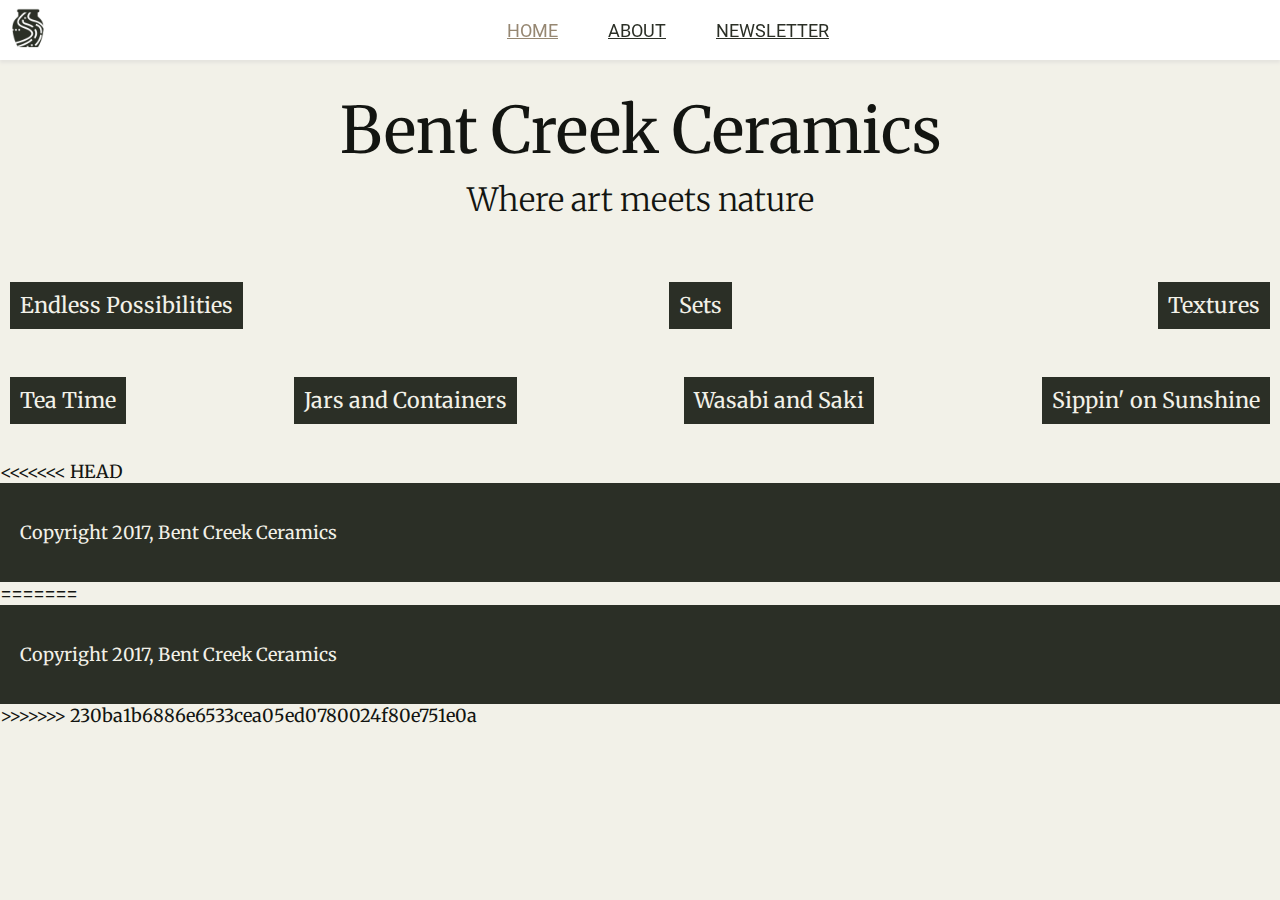
==== commit 281b758b: "more css changes" ====
--- a/index.html
+++ b/index.html
@@ -23,41 +23,8 @@
                 </div>
             </nav>
         </header>
-<<<<<<< HEAD
-
-        <div class="main-content">
-
-            <h1>Bent Creek Ceramics</h1>
-            <h2>Where art meets nature</h2>
-
-            <div class="product-images">
-                <div class="row">
-                    <div class="box1" id="image1">
-                        <p>Endless Possibilities</p>
-                    </div>
-                    <div class="box1" id="image2">
-                        <p>Sets</p>
-                    </div>
-                    <div class="box1" id="image3">
-                        <p>Textures</p>
-                    </div>
-                </div>
-
-                <div class="row">
-                    <div class="box2" id="image4">
-                        <p>Tea Time</p>
-                    </div>
-                    <div class="box2" id="image5">
-                        <p>Jars and Containers</p>
-                    </div>
-                    <div class="box2" id="image6">
-                        <p>Wasabi and Saki</p>
-                    </div>
-                    <div class="box2" id="image7">
-=======
         <div class="main-content">
             <h1>Bent Creek Ceramics</h1>
-
             <h2>Where art meets nature</h2>
             <div class="product-images">
                 <div class="row">
@@ -82,7 +49,6 @@
                         <p>Wasabi and Saki</p>
                     </div>
                     <div class="sm-box" id="product-7">
->>>>>>> 230ba1b6886e6533cea05ed0780024f80e751e0a
                         <p>Sippin' on Sunshine</p>
                     </div>
                 </div>
--- a/styles.css
+++ b/styles.css
@@ -1,4 +1,3 @@
-<<<<<<< HEAD
         body {
             background-color: #F2F1E8;
             color: #131511;
@@ -8,22 +7,19 @@
             font-family: 'Roboto', sans-serif;
             font-family: 'Merriweather', serif;
         }
-        
+
+        header {
+            width: 100%;
+            display: flex;
+            margin: 0;
+        }
+
         .container {
             display: flex;
             flex-wrap: wrap;
             flex-direction: column;
         }
         
-        header {
-            width: 100%;
-            display: flex;
-            margin: 0;
-        }
-        
-        nav {
-            box-shadow: 0px 3px 3px #E5E4DF;
-        }
 
         .nav-logo img {
             align-self: center;
@@ -35,62 +31,25 @@
         .nav-bar {
             display: flex;
             justify-content: space-between;
+            position: fixed;
             top: 0;
             flex: 1;
             font-family: 'Roboto', sans-serif;
             height: 60px;
-            position: fixed;
+            width: 100%;
             background-color: #FFFFFF;
-=======
-body {
-            background-color: #F2F1E8;
-            color: #131511;
-            margin: 60px auto 0 auto;
-            font-family: 'Roboto', sans-serif;
-            font-family: 'Merriweather', serif;
-            height: 100%;
-            font-size: 18px;
-        }
-        
-        .container {
-            /* flexbox goes here */
-            display: flex;
-            flex-direction: column;
-            flex-wrap: wrap;
-        }
-        /* HEADER AND NAV BAR STYLES HERE */
-        
-        header {
-            display: flex;
-            margin: 0;
-            width: 100%;
         }
         
         nav {
-            /* offset-x | offset-y | blur-radius | color */
             box-shadow: 0px 3px 3px #E5E4DF;
-        }
-        
-        .nav-bar {
-            background-color: #FFFFFF;
-            display: flex;
-            justify-content: space-between;
-            height: 60px;
-            flex: 1;
-            font-family: 'Roboto', sans-serif;
-            position: fixed;
-            top: 0;
->>>>>>> 230ba1b6886e6533cea05ed0780024f80e751e0a
-            width: 100%;
-        }
-        
+        }  
+
         .nav-bar a {
             color: #2B2F26;
             padding: 20px 25px;
             text-transform: uppercase;
         }
         
-<<<<<<< HEAD
         .nav-links {
             display: flex;
             flex: 1;
@@ -100,144 +59,72 @@
         .nav-bar a:hover {
             color: #CD5D67;
             transition: color 1s ease;
-=======
-        .nav-logo img {
-            align-self: center;
-            width: 40px;
-            height: 40px;
-            margin: .5rem;
-        }
-        
-        .nav-bar a:hover {
-            transition: color 1s ease;
-            color: #CD5D67;
->>>>>>> 230ba1b6886e6533cea05ed0780024f80e751e0a
         }
         
         a, a.selected, a:active {
             color: #968772;
         }
         
-<<<<<<< HEAD
-=======
-        .nav-links {
-            display: flex;
-            justify-content: center;
-            flex: 1;
-        }
-        /* HOME PAGE STYLING */
->>>>>>> 230ba1b6886e6533cea05ed0780024f80e751e0a
-        
         .main-content h1, h2 {
+            display: flex;
+            justify-content: center;
             width: 100%;
-            display: flex;
-            justify-content: center;
         }
         
         h1 {
-<<<<<<< HEAD
             font-weight: 400;
             margin: 0 auto;
             font-size: 4rem;
+            padding-bottom: 10px;
             text-align: center;
-=======
-            font-size: 4rem;
-            text-align: center;
-            font-weight: 400;
-            margin: 0 auto;
->>>>>>> 230ba1b6886e6533cea05ed0780024f80e751e0a
             padding-top: 30px;
-            padding-bottom: 10px;
         }
         
         h2 {
-<<<<<<< HEAD
             font-weight: 200;
             font-size: 2rem;
             text-align: center;
-=======
-            font-size: 2rem;
-            text-align: center;
-            font-weight: 200;
->>>>>>> 230ba1b6886e6533cea05ed0780024f80e751e0a
-            margin: 0 auto;
             padding-bottom: 30px;
-        }
-        
-<<<<<<< HEAD
+            margin: 0 auto;
+        }
+        
             /* Images  */
         
         #image1 {
-=======
-        .product-images p {
-            background-color: #2B2F26;
-            color: #F2F1E8;
-            padding: 10px;
-            align-self: flex-end;
-            font-size: 1.2em;
-        }
-        
-        #product-1 {
->>>>>>> 230ba1b6886e6533cea05ed0780024f80e751e0a
             background-image: url(images/product-1.jpg);
             background-size: cover;
         }
         
-<<<<<<< HEAD
         #image2 {
-=======
-        #product-2 {
->>>>>>> 230ba1b6886e6533cea05ed0780024f80e751e0a
             background-image: url(images/product-2.jpg);
             background-size: cover;
         }
         
-<<<<<<< HEAD
         #image3 {
-=======
-        #product-3 {
->>>>>>> 230ba1b6886e6533cea05ed0780024f80e751e0a
             background-image: url(images/product-3.jpg);
             background-size: cover;
         }
         
-<<<<<<< HEAD
         #image4 {
-=======
-        #product-4 {
->>>>>>> 230ba1b6886e6533cea05ed0780024f80e751e0a
             background-image: url(images/product-4.jpg);
             background-size: cover;
         }
         
-<<<<<<< HEAD
         #image5 {
-=======
-        #product-5 {
->>>>>>> 230ba1b6886e6533cea05ed0780024f80e751e0a
             background-image: url(images/product-5.jpg);
             background-size: cover;
         }
         
-<<<<<<< HEAD
         #image6 {
-=======
-        #product-6 {
->>>>>>> 230ba1b6886e6533cea05ed0780024f80e751e0a
             background-image: url(images/product-6.jpg);
             background-size: cover;
         }
         
-<<<<<<< HEAD
         #image7 {
-=======
-        #product-7 {
->>>>>>> 230ba1b6886e6533cea05ed0780024f80e751e0a
             background-image: url(images/product-7.jpg);
             background-size: cover;
         }
         
-<<<<<<< HEAD
         .product-images p {
             background-color: #2B2F26;
             font-size: 1.2em;
@@ -246,21 +133,11 @@
             color: #F2F1E8;
         }
 
-=======
-        .product-images {
-            box-sizing: border-box;
-            width: 100%;
-            margin: 0 auto;
-            padding: 10px;
-        }
-        
->>>>>>> 230ba1b6886e6533cea05ed0780024f80e751e0a
         .product-images .row {
             display: flex;
             justify-content: space-between;
             margin-bottom: 5px;
         }
-<<<<<<< HEAD
 
         .product-images {
             padding: 10px;
@@ -272,8 +149,8 @@
         .box1 {
             display: flex;
             flex: 1;
+            margin: 4px;
             height: 55vh;
-            margin: 4px;
         }
         
         .box1:first-child {
@@ -297,70 +174,24 @@
             font-size: 18px;
             line-height: 2.5rem;
             margin: 0 auto;
-=======
-        
-        .box {
-            display: flex;
-            flex: 1;
-            height: 55vh;
-            margin: 5px;
-        }
-        
-        .box:first-child {
-            flex: 3;
-        }
-        
-        .sm-box {
-            display: flex;
-            flex: 1;
-            height: 35vh;
-            margin: 5px;
-        }
-        
-        .sm-box:nth-child(3) {
-            flex: 2;
-        }
-        /* ABOUT STYLES */
-        
-        .about-container h3 {
-            font-weight: lighter;
-            font-size: 30px;
-            margin: 40px 0 10px 0;
->>>>>>> 230ba1b6886e6533cea05ed0780024f80e751e0a
-        }
-        
-        .about-container:first-child h1 {
-            margin: 40px 0 60px 0;
-        }
-        
-<<<<<<< HEAD
-        .about-container h3 {
-            margin: 40px 0 10px 0;
-            font-weight: lighter;
-            font-size: 30px;
-        }
-        
-=======
-        .sec1, .sec2, .sec3, .sec4 {
-            width: 65%;
-            margin: 0 auto;
-            line-height: 2.5rem;
-            font-size: 18.6px;
-        }
+        }
+        
         
         .birdhouse img {
             float: left;
             margin: 10px 30px 20px 0;
         }
->>>>>>> 230ba1b6886e6533cea05ed0780024f80e751e0a
         
         .sec1 a:hover {
             transition: color .5s ease;
             color: #967343;
         }
         
+        .about-container:first-child h1 {
+            margin: 40px 0 60px 0;
+        }
+
         blockquote {
-<<<<<<< HEAD
             font-size: 18px;
             display: inline-block;
             text-align: left;
@@ -369,22 +200,15 @@
             margin: 0 auto;
             border-left: 2px solid #968772;
             font-style: italic;
-=======
-            display: inline-block;
-            text-align: left;
-            width: 88%;
-            margin: 0 auto;
-            font-style: italic;
-            border-left: 2px solid #968772;
-            padding-left: 25px;
-            font-size: 18px;
->>>>>>> 230ba1b6886e6533cea05ed0780024f80e751e0a
+        }
+
+        #img {
+            margin: 20px auto 10px auto;
         }
         
         section h1 {
             background-image: url(images/background-3.jpg);
             color: white;
-<<<<<<< HEAD
             height: 40vh;
             background-size: cover;
             background-position: center;
@@ -396,63 +220,22 @@
             justify-content: center;
             align-items: center;
         }
-        
-        .birdhouse img {
-            margin: 10px 30px 20px 0;
-            float: left;
-        }
-
-        #img {
-            margin: 20px auto 10px auto;
-        }
-        
+
         .section2 {
             padding: 10px;
         }
         
         .section2 p, .section3 h1 {
-=======
-            background-size: cover;
-            height: 40vh;
-            display: flex;
-            justify-content: center;
-            align-items: center;
-            background-position-y: -115px;
-            background-attachment: fixed;
-            background-position: center;
-            background-repeat: no-repeat;
-            background-size: cover;
-        }
-        
-        #stretch-image {
-            margin: 20px auto 10px auto;
-        }
-        
-        .sec2 {
-            padding: 10px;
-        }
-        
-        .sec2 p, .sec3 h1 {
->>>>>>> 230ba1b6886e6533cea05ed0780024f80e751e0a
-            margin: 0 auto;
-        }
-        
-        .facilities {
-            margin: 0 auto;
-            width: 65%;
-        }
-        
-<<<<<<< HEAD
+            margin: 0 auto;
+        }
+        
+        
         .section3 {
-=======
-        .sec3 {
->>>>>>> 230ba1b6886e6533cea05ed0780024f80e751e0a
             display: flex;
             flex-flow: row wrap;
             height: 40vh;
         }
         
-<<<<<<< HEAD
         .section3 p:first-child {
             flex: 4;
             text-align: left;
@@ -462,25 +245,18 @@
         }
         
         .section3 aside {
-=======
-        .sec3 p:first-child {
-            flex: 4;
-            height: 100%;
-            margin: 0 auto;
-            padding: 0 10px 0 0;
-            text-align: left;
-        }
-        
-        .sec3 aside {
->>>>>>> 230ba1b6886e6533cea05ed0780024f80e751e0a
             display: flex;
             flex-direction: column;
             flex-wrap: wrap;
             flex: 1;
-<<<<<<< HEAD
             width: 65%;
             height: 90%;
             align-self: center;
+            margin: 0 auto;
+        }
+        
+        .facilities {
+            width: 65%;
             margin: 0 auto;
         }
         
@@ -509,66 +285,24 @@
             border: 1px solid black;
             padding: 10px;
         }
-=======
-            align-self: center;
-            margin: 0 auto;
-            height: 90%;
-            width: 65%;
-        }
-        
-        .sec3 aside p {
-            font-size: 12px;
-            margin: 5px 5px;
-            line-height: 1.4rem;
-            width: 160px;
-            align-self: center;
-        }
-        
-        .sec3 aside img {
-            margin: 0 auto;
-            padding: 10px;
-        }
-        
-        .sec4 {
-            margin: 0 auto 50px auto;
-        }
-        
-        .sec4 h3 {
-            margin-top: 10px;
-        }
->>>>>>> 230ba1b6886e6533cea05ed0780024f80e751e0a
         
         table {
             border-collapse: collapse;
         }
         
-<<<<<<< HEAD
         table tr:nth-child(even) {
             background-color: #E8E0D0;
-=======
-        table, th, td {
-            border: 1px solid black;
-            padding: 10px;
->>>>>>> 230ba1b6886e6533cea05ed0780024f80e751e0a
         }
         
         table tr:first-child {
             text-align: center;
         }
         
-<<<<<<< HEAD
-=======
-        table tr:nth-child(even) {
-            background-color: #E8E0D0;
-        }
-        /* NEWSLETTER STYLES */
->>>>>>> 230ba1b6886e6533cea05ed0780024f80e751e0a
-        
+
         @viewport {
             min-height: 60vh;
         }
         
-<<<<<<< HEAD
         .news-container {
             flex: 1;
         }
@@ -589,34 +323,11 @@
             background-size: cover;
             background-repeat: no-repeat;
             display: flex;
-=======
-        #news-body {
-            background-image: url("images/background-2.jpg");
-            background-size: cover;
-            background-repeat: no-repeat;
-            display: flex;
-            height: 91.5vh;
-            flex-direction: column;
-        }
-        
-        .news {
-            height: 65vh;
-            width: 80%;
-            display: flex;
-            justify-content: center;
-            align-items: center;
-            margin: 0 auto;
-        }
-        
-        .news-container {
-            flex: 1;
->>>>>>> 230ba1b6886e6533cea05ed0780024f80e751e0a
         }
         
         .form {
             background-color: white;
             display: flex;
-<<<<<<< HEAD
             height: 50vh;
             width: 60%;
             padding: 15px 15px 0 15px;
@@ -636,34 +347,12 @@
             padding-top: 10px;
             font-size: 30px;
             font-weight: lighter;
-=======
-            flex-direction: column;
-            justify-content: center;
-            align-self: center;
-            width: 60%;
-            text-align: center;
-            margin: 0 auto;
-            padding: 15px 15px 0 15px;
-            height: 50vh;
-        }
-        
-        .form h1 {
-            font-weight: lighter;
-            font-size: 30px;
-            padding-top: 10px;
-        }
-        
-        .form p {
-            font-size: 20px;
-            margin: 10px auto;
->>>>>>> 230ba1b6886e6533cea05ed0780024f80e751e0a
         }
         
         input {
             border: none;
             border-bottom: 2px solid #968772;
             padding: 20px 0 0 0;
-<<<<<<< HEAD
             align-self: center;
             outline: none;
             width: 90%;
@@ -676,35 +365,12 @@
             width: 130px;
             margin: 30px auto 0 auto;
             color: #F2F1E8;
-=======
-            outline: none;
-            margin: 10px 0 0 0;
-            font-size: 18px;
-            width: 93%;
-            align-self: center;
-        }
-        
-        input:focus {
-            border: none;
-            border-bottom: 2px solid #967343;
-            outline: none;
-            transition: color 1s ease;
-        }
-        
-        input#signupButton {
-            background-color: #968772;
-            color: #F2F1E8;
-            width: 130px;
-            padding: 15px;
-            margin: 30px auto 0 auto;
->>>>>>> 230ba1b6886e6533cea05ed0780024f80e751e0a
         }
         
         input#signupButton:hover {
             background-color: #967343;
             color: #FFFFFF;
         }
-<<<<<<< HEAD
         
         input:focus {
             border: none;
@@ -720,14 +386,5 @@
             padding-left: 30px;
             padding: 20px;
             color: #F2F1E8;
-=======
-        /* footer styles */
-        
-        footer {
-            background-color: #2B2F26;
-            color: #F2F1E8;
-            padding: 20px;
-            padding-left: 30px;
->>>>>>> 230ba1b6886e6533cea05ed0780024f80e751e0a
-        }
-
+        }
+
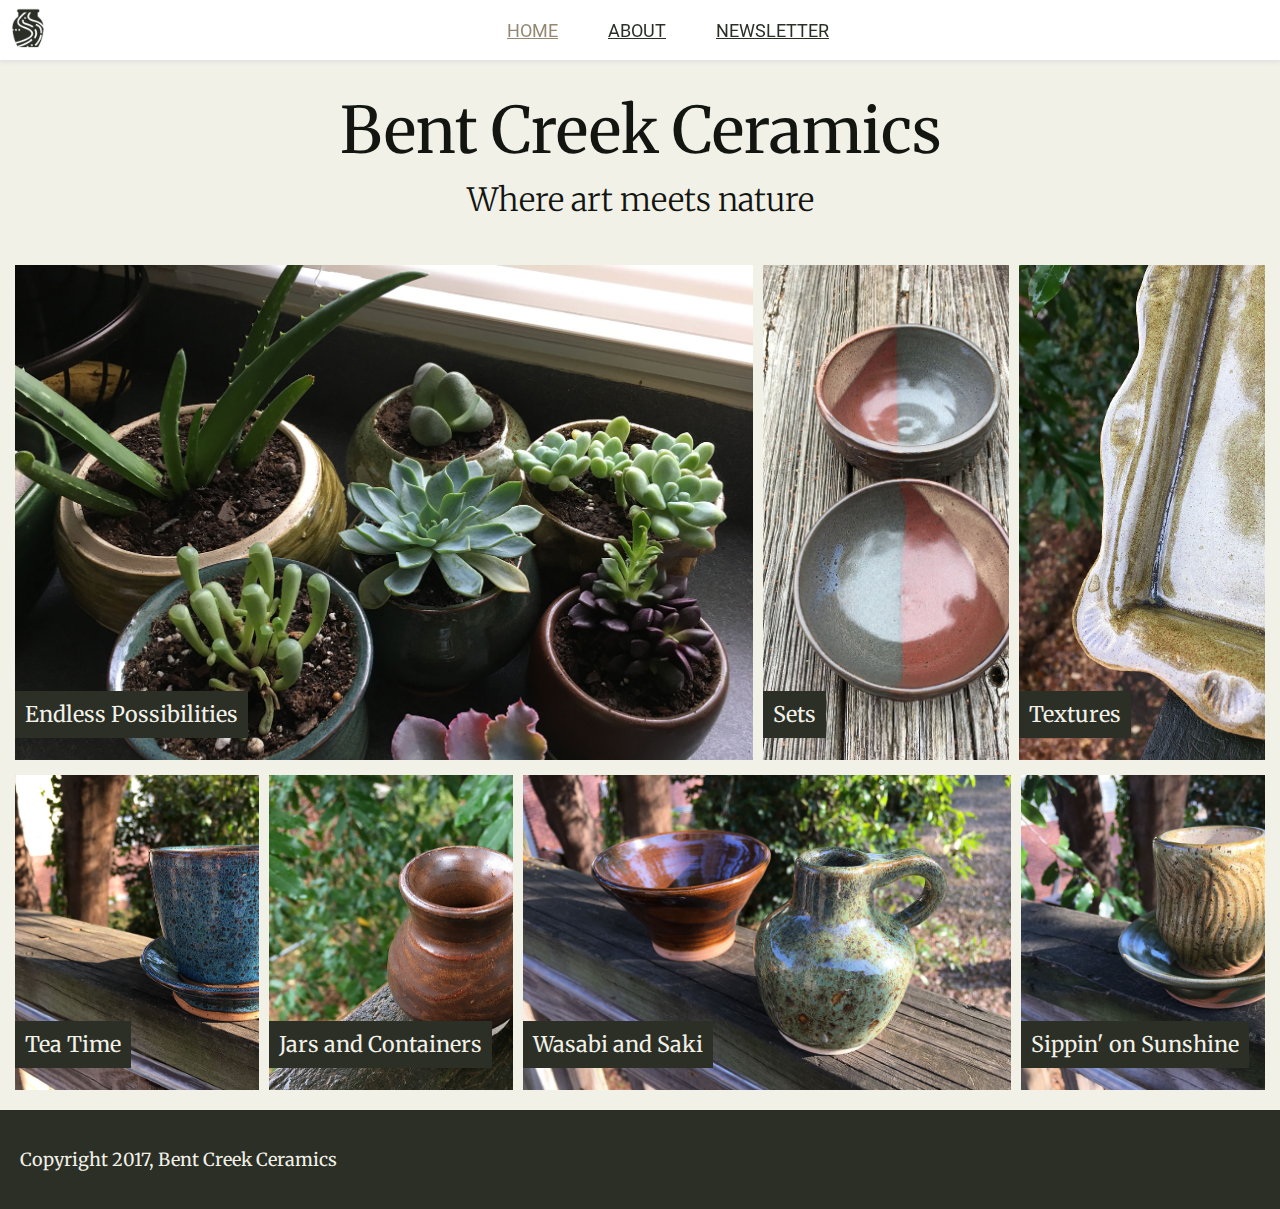
==== commit 9eb3241c: "final commit" ====
--- a/index.html
+++ b/index.html
@@ -6,7 +6,6 @@
     <title>Bent Creek Ceramics</title>
     <link href="https://fonts.googleapis.com/css?family=Merriweather:300,300i,400,400i,700|Roboto:300,300i,400,400i" rel="stylesheet">
     <link rel="stylesheet" type="text/css" href="styles.css">
-    <link rel="shortcut icon" href="images/favicon.png">
 </head>
 
 <body>
@@ -28,44 +27,38 @@
             <h2>Where art meets nature</h2>
             <div class="product-images">
                 <div class="row">
-                    <div class="box" id="product-1">
+                     <div class="box1" id="image1"> 
                         <p>Endless Possibilities</p>
                     </div>
-                    <div class="box" id="product-2">
+                    <div class="box1" id="image2">
                         <p>Sets</p>
                     </div>
-                    <div class="box" id="product-3">
+                    <div class="box1" id="image3">
                         <p>Textures</p>
                     </div>
                 </div>
+
                 <div class="row">
-                    <div class="sm-box" id="product-4">
-                        <p>Tea Time</p>
-                    </div>
-                    <div class="sm-box" id="product-5">
+                     <div class="box2" id="image4"> 
+                         <p>Tea Time</p>
+                     </div> 
+                    <div class="box2" id="image5">
                         <p>Jars and Containers</p>
                     </div>
-                    <div class="sm-box" id="product-6">
+                    <div class="box2" id="image6">
                         <p>Wasabi and Saki</p>
                     </div>
-                    <div class="sm-box" id="product-7">
+                    <div class="box2" id="image7">
                         <p>Sippin' on Sunshine</p>
                     </div>
                 </div>
+
             </div>
         </div>
     </div>
-<<<<<<< HEAD
-            <footer>
-                <p>Copyright 2017, Bent Creek Ceramics</p>
-            </footer>
-        </div>
-    </body>
-=======
-    <footer>
-        <p>Copyright 2017, Bent Creek Ceramics</p>
-    </footer>
+        <footer>
+            <p>Copyright 2017, Bent Creek Ceramics</p>
+        </footer>
     </div>
 </body>
->>>>>>> 230ba1b6886e6533cea05ed0780024f80e751e0a
 </html>
--- a/styles.css
+++ b/styles.css
@@ -125,6 +125,10 @@
             background-size: cover;
         }
         
+        #stretch-image {
+            margin: 20px auto 10px auto;
+        }
+
         .product-images p {
             background-color: #2B2F26;
             font-size: 1.2em;
@@ -133,15 +137,16 @@
             color: #F2F1E8;
         }
 
-        .product-images .row {
+        .row { 
             display: flex;
             justify-content: space-between;
             margin-bottom: 5px;
+            flex-direction:row;
         }
 
         .product-images {
             padding: 10px;
-            width: 100%;
+             width: 100%; 
             box-sizing: border-box;
             margin: 0 auto;
         }
@@ -149,7 +154,7 @@
         .box1 {
             display: flex;
             flex: 1;
-            margin: 4px;
+            margin: 5px;
             height: 55vh;
         }
         
@@ -161,7 +166,7 @@
             display: flex;
             flex: 1;
             height: 35vh;
-            margin: 4px;
+            margin: 5px;
         }
         
         .box2:nth-child(3) {
@@ -182,7 +187,7 @@
             margin: 10px 30px 20px 0;
         }
         
-        .sec1 a:hover {
+        .section1 a:hover {
             transition: color .5s ease;
             color: #967343;
         }
@@ -259,7 +264,7 @@
             width: 65%;
             margin: 0 auto;
         }
-        
+
         .section3 aside p {
             font-size: 12px;
             align-self: center;
@@ -359,6 +364,7 @@
             font-size: 18px;
             margin: 10px 0 0 0;
         }
+
         input#signupButton {
             background-color: #968772;
             padding: 15px;
@@ -388,3 +394,6 @@
             color: #F2F1E8;
         }
 
+
+
+        /Users/erinwoody/week-one-project/index.html